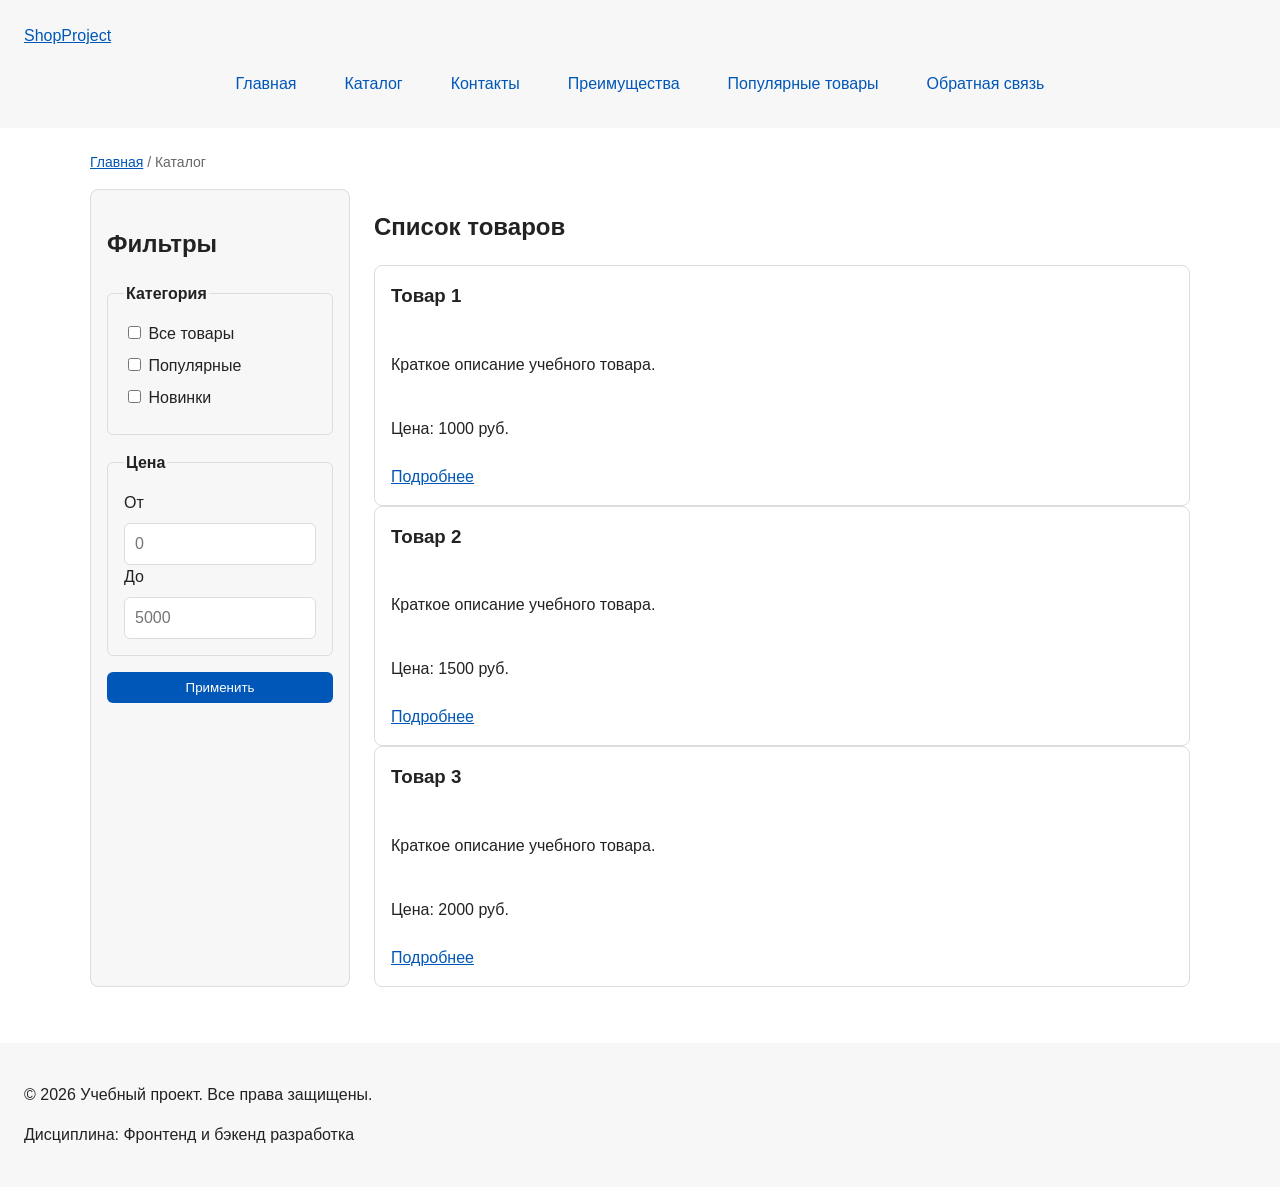
==== catalog.html @ 234e1792 "feat: add flex navigation and grid catalog layout and feat: add multi-page structure navigation and " ====
<!DOCTYPE html>
<html lang="ru">
<head>
    <meta property="og:type" content="website">
    <meta property="og:title" content="Учебный интернет-магазин">
    <meta property="og:description" content="Учебный frontend-проект интернет-магазина.">
    <meta property="og:image" content="https://username.github.io/kr1-html-css-shop/images/preview.jpg">
  <meta charset="UTF-8">
  <meta name="viewport" content="width=device-width, initial-scale=1.0">
  <meta name="description" content="Каталог товаров учебного интернет-магазина.">
  <title>Каталог товаров — Учебный интернет-магазин</title>
  <link rel="stylesheet" href="css/style.css">
</head>
<body>
  <header>
    <div class="site-header">
      <a class="site-logo" href="index.html">ShopProject</a>

      <nav class="site-nav" aria-label="Основная навигация">
        <ul class="site-nav__list">
          <li><a href="index.html">Главная</a></li>
          <li><a href="catalog.html">Каталог</a></li>
          <li><a href="contacts.html">Контакты</a></li>
          <li><a href="index.html#advantages">Преимущества</a></li>
          <li><a href="index.html#popular">Популярные товары</a></li>
          <li><a href="index.html#contacts">Обратная связь</a></li>
        </ul>
      </nav>
    </div>
  </header>
<main>
    <nav class="breadcrumbs" aria-label="Хлебные крошки">
      <a href="index.html">Главная</a>
      <span>Каталог</span>
    </nav>

    <section class="catalog-layout">
  <aside class="catalog-filters">
    <h2>Фильтры</h2>

    <form class="filters-form" action="#" method="get">
      <fieldset>
        <legend>Категория</legend>

        <label>
          <input type="checkbox" name="category" value="all">
          Все товары
        </label>

        <label>
          <input type="checkbox" name="category" value="popular">
          Популярные
        </label>

        <label>
          <input type="checkbox" name="category" value="new">
          Новинки
        </label>
      </fieldset>

      <fieldset>
        <legend>Цена</legend>

        <label for="price-from">От</label>
        <input id="price-from" name="price-from" type="number" min="0" placeholder="0">

        <label for="price-to">До</label>
        <input id="price-to" name="price-to" type="number" min="0" placeholder="5000">
      </fieldset>

      <button class="button" type="submit">Применить</button>
    </form>
  </aside>

  <section class="catalog-products">
    <h2>Список товаров</h2>

    <div class="products-grid">
      <!-- Карточки товаров -->
    </div>
      <article class="product-card">
        <h3>Товар 1</h3>
        <p>Краткое описание учебного товара.</p>
        <p>Цена: 1000 руб.</p>
        <a class="button" href="index.html#popular">Подробнее</a>
      </article>

      <article class="product-card">
        <h3>Товар 2</h3>
        <p>Краткое описание учебного товара.</p>
        <p>Цена: 1500 руб.</p>
        <a class="button" href="index.html#popular">Подробнее</a>
      </article>

      <article class="product-card">
        <h3>Товар 3</h3>
        <p>Краткое описание учебного товара.</p>
        <p>Цена: 2000 руб.</p>
        <a class="button" href="index.html#popular">Подробнее</a>
      </article>
  </section>
</section>

    
  </main>

  <footer>
    <p>&copy; 2026 Учебный проект. Все права защищены.</p>
    <p>Дисциплина: Фронтенд и бэкенд разработка</p>
  </footer>
</body>
</html>
---- css/style.css ----
/* ===============================
   1. Переменные проекта
   =============================== */
:root {
  /* Основные цвета проекта */
  --color-bg: #ffffff;
  --color-text: #222222;
  --color-muted: #666666;
  --color-primary: #0057b8;
  --color-primary-dark: #003f86;
  --color-border: #dddddd;
  --color-surface: #f7f7f7;
  --color-surface-accent: #eef5ff;
  --color-danger: #b00020;
  --color-success: #168a2f;
  --color-success-bg: #eefaf0;
  --color-white: #ffffff;

  /* Отступы */
  --space-xs: 4px;
  --space-sm: 8px;
  --space-md: 16px;
  --space-lg: 24px;
  --space-xl: 32px;

  /* Скругления */
  --radius-sm: 6px;
  --radius-md: 8px;
  --radius-lg: 12px;

  /* Размеры */
  --container-width: 1100px;
}
/* ===============================
   2. Базовые стили
   =============================== */
.site-nav__list {
  display: flex;
  flex-wrap: wrap;
  justify-content: center;
  align-items: center;
  gap: var(--space-md);
  padding: 0;
  margin: var(--space-md) 0 0;
  list-style: none;
}
.site-nav__list a {
  display: inline-block;
  padding: var(--space-sm) var(--space-md);
  color: var(--color-primary);
  text-decoration: none;
  border-radius: var(--radius-sm);
}

.site-nav__list a:hover {
  color: var(--color-white);
  background-color: var(--color-primary);
}
   * {
  box-sizing: border-box;
}
:target {
  outline: 2px dashed var(--color-primary);
  outline-offset: 4px;
}
html {
  scroll-behavior: smooth;
}
body {
  margin: 0;
  font-family: Arial, sans-serif;
  line-height: 1.5;
  color: var(--color-text);
  background-color: var(--color-bg);
}
header,
main,
footer {
  padding: var(--space-lg);
}
header {
  background-color: var(--color-surface);
}

footer {
  background-color: var(--color-surface);
}

/* ===============================
   3. Общие элементы интерфейса
   =============================== */
a {
  color: var(--color-primary);
}

a:hover {
  color: var(--color-primary-dark);
}

a:focus-visible {
  outline: 2px solid var(--color-primary);
  outline-offset: 3px;
}
button {
  display: inline-block;
  padding: var(--space-sm) var(--space-md);
  color: var(--color-white);
  background-color: var(--color-primary);
  text-decoration: none;
  border: none;
  border-radius: var(--radius-sm);
  cursor: pointer;
}

.button:hover {
  background-color: var(--color-primary-dark);
}

.button:focus-visible {
  outline: 2px solid var(--color-primary);
  outline-offset: 3px;
}

.button:disabled {
  opacity: 0.6;
  cursor: not-allowed;
}
.breadcrumbs {
  max-width: var(--container-width);
  margin: 0 auto var(--space-md);
  font-size: 14px;
  color: var(--color-muted);
}

.breadcrumbs a {
  color: var(--color-primary);
}
.products-grid {
  display: grid;
  grid-template-columns: repeat(3, 1fr);
  gap: var(--space-lg);
}
.breadcrumbs span::before {
  content: " / ";
  color: var(--color-muted);
}
.catalog-layout {
  max-width: var(--container-width);
  margin: 0 auto var(--space-xl);
  display: grid;
  grid-template-columns: 260px 1fr;
  grid-template-areas: "filters products";
  gap: var(--space-lg);
}

.catalog-filters {
  grid-area: filters;
  padding: var(--space-md);
  border: 1px solid var(--color-border);
  border-radius: var(--radius-md);
  background-color: var(--color-surface);
}

.catalog-products {
  grid-area: products;
}
.filters-form {
  display: grid;
  gap: var(--space-md);
}

.filters-form fieldset {
  margin: 0;
  padding: var(--space-md);
  border: 1px solid var(--color-border);
  border-radius: var(--radius-sm);
}

.filters-form legend {
  font-weight: 700;
}

.filters-form label {
  display: block;
  margin-bottom: var(--space-sm);
}

.filters-form input[type="number"] {
  width: 100%;
  padding: 8px 10px;
  border: 1px solid var(--color-border);
  border-radius: var(--radius-sm);
  font: inherit;
}
/* ===============================
   4. Компоненты страницы
   =============================== */
.hero {
  max-width: var(--container-width);
  margin: 0 auto var(--space-xl);
  padding: var(--space-xl) var(--space-lg);
  background-color: var(--color-surface-accent);
  border-radius: var(--radius-lg);
}

.section {
  max-width: var(--container-width);
  margin: 0 auto var(--space-xl);
}

.section h2 {
  margin-top: 0;
}

.product-card {
  display: flex;
  flex-direction: column;
  gap: var(--space-sm);
  margin-bottom: 0;
  padding: var(--space-md);
  border: 1px solid var(--color-border);
  border-radius: var(--radius-md);
  background-color: var(--color-bg);
}

.product-card .button {
  margin-top: auto;
  align-self: flex-start;
}

.product-card:hover {
  border-color: var(--color-primary);
}

.product-card h3 {
  margin-top: 0;
}
.aside-info {
  max-width: var(--container-width);
  margin: 0 auto var(--space-xl);
  padding: var(--space-md);
  border-left: 4px solid var(--color-primary);
  background-color: var(--color-surface);
}
/* ===============================
   5. Форма и модальное окно
   =============================== */
/*
  Модальное окно.
  Элемент dialog сам умеет открываться поверх страницы.
*/
.order-dialog {
  width: min(100% - 32px, 560px);
  padding: var(--space-lg);
  border: none;
  border-radius: var(--radius-lg);
}

/*
  Затемнение фона за модальным окном.
*/
.order-dialog::backdrop {
  background-color: rgba(0, 0, 0, 0.5);
}

   /*
  Поле формы.
  Каждый блок получает нижний отступ.
*/
.form-field {
 margin-bottom: var(--space-md);
}

/*
  Подпись поля.
*/
.form-field label {
  display: block;
  margin-bottom: var(--space-xs);
}
/*
  Основные поля формы.
*/
.form-field input,
.form-field select,
.form-field textarea {
width: 100%;
  padding: 10px 12px;
  border: 1px solid var(--color-border);
  border-radius: var(--radius-sm);
  font: inherit;
}
   /*
  Checkbox не должен занимать всю ширину.
*/
.form-field input[type="checkbox"] {
  width: auto;
}

/*
  Подсказка под полем телефона.
*/
.form-field small {
  display: block;
  margin-top: var(--space-xs);
  color: var(--color-muted);
}
.form-field input:hover,
.form-field select:hover,
.form-field textarea:hover {
  border-color: var(--color-primary);
}

.form-field input:focus-visible,
.form-field select:focus-visible,
.form-field textarea:focus-visible,
.form-actions button:focus-visible {
  outline: 2px solid var(--color-primary);
  outline-offset: 3px;
}

[aria-invalid="true"] {
  border-color: var(--color-danger);
}

.success-message {
  max-width: var(--container-width);
  margin: var(--space-lg) auto;
  padding: var(--space-md);
  border-left: 4px solid var(--color-success);
  background-color: var(--color-success-bg);
}
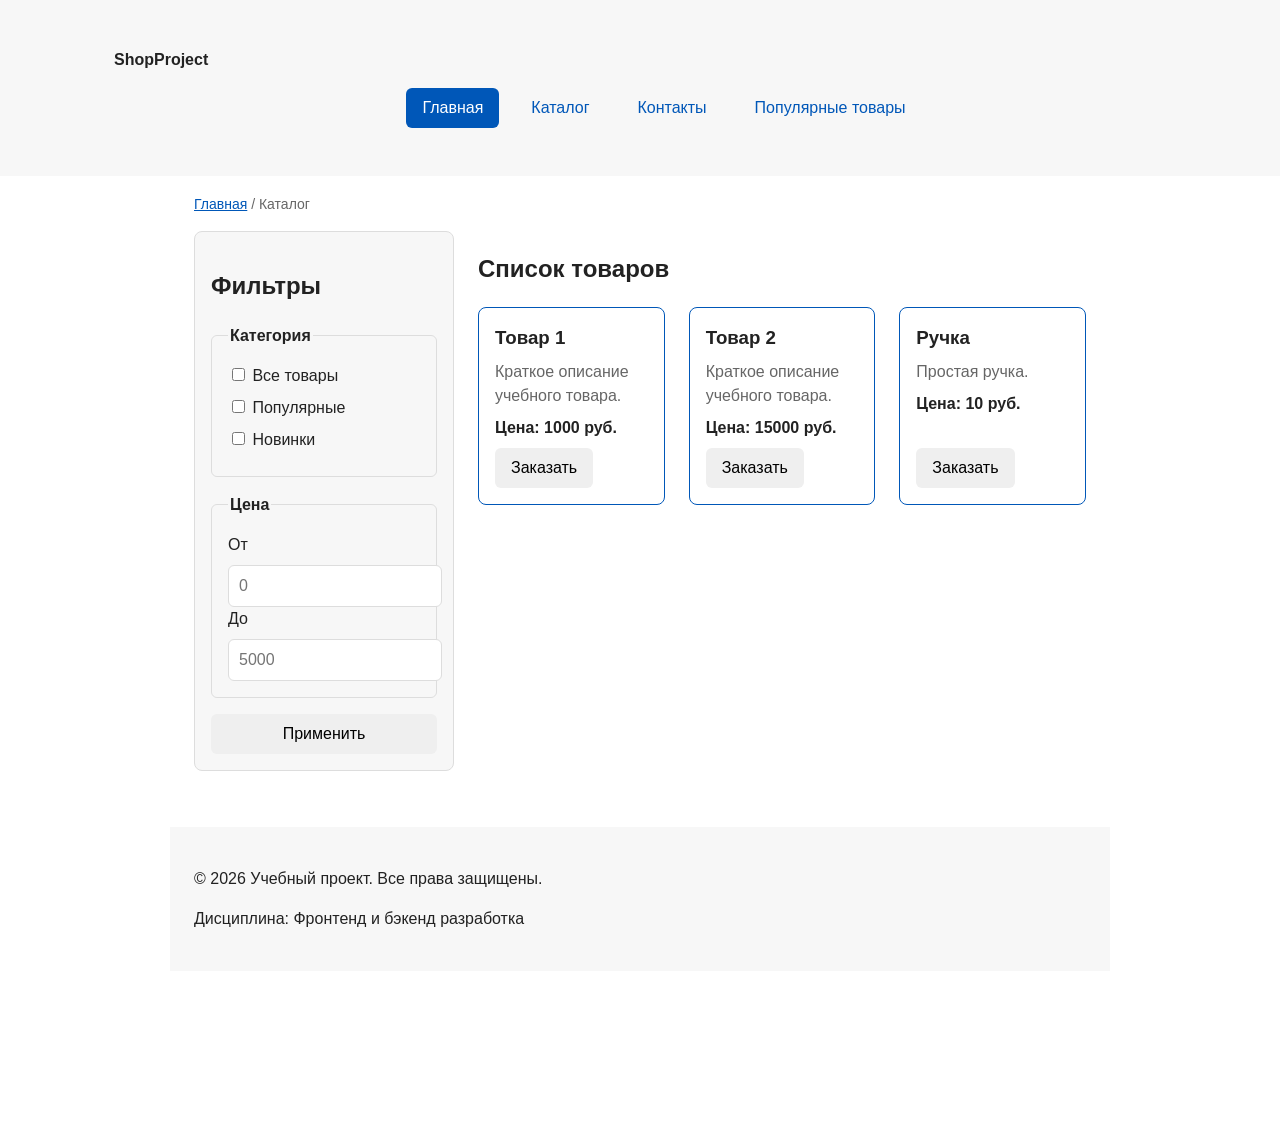
==== commit 09ad21af: "refactor: apply BEM naming to CSS classes" ====
--- a/catalog.html
+++ b/catalog.html
@@ -4,7 +4,7 @@
     <meta property="og:type" content="website">
     <meta property="og:title" content="Учебный интернет-магазин">
     <meta property="og:description" content="Учебный frontend-проект интернет-магазина.">
-    <meta property="og:image" content="https://username.github.io/kr1-html-css-shop/images/preview.jpg">
+    <meta property="og:image" content="https://ilyakor06.github.io/kr1-html-css-shop/images/preview.jpg">
   <meta charset="UTF-8">
   <meta name="viewport" content="width=device-width, initial-scale=1.0">
   <meta name="description" content="Каталог товаров учебного интернет-магазина.">
@@ -12,22 +12,32 @@
   <link rel="stylesheet" href="css/style.css">
 </head>
 <body>
-  <header>
-    <div class="site-header">
-      <a class="site-logo" href="index.html">ShopProject</a>
+  <header class="site-header">
+  <div class="site-header__inner">
+    <a class="site-header__logo" href="index.html">ShopProject</a>
 
-      <nav class="site-nav" aria-label="Основная навигация">
-        <ul class="site-nav__list">
-          <li><a href="index.html">Главная</a></li>
-          <li><a href="catalog.html">Каталог</a></li>
-          <li><a href="contacts.html">Контакты</a></li>
-          <li><a href="index.html#advantages">Преимущества</a></li>
-          <li><a href="index.html#popular">Популярные товары</a></li>
-          <li><a href="index.html#contacts">Обратная связь</a></li>
-        </ul>
-      </nav>
-    </div>
-  </header>
+    <nav class="site-nav" aria-label="Основная навигация">
+      <ul class="site-nav__list">
+        <li class="site-nav__item">
+          <a class="site-nav__link site-nav__link--active" href="index.html">
+            Главная
+          </a>
+        </li>
+        <li class="site-nav__item">
+          <a class="site-nav__link" href="catalog.html">Каталог</a>
+        </li>
+        <li class="site-nav__item">
+          <a class="site-nav__link" href="contacts.html">Контакты</a>
+        </li>
+        <li class="site-nav__item">
+          <a class="site-nav__link" href="index.html#popular">
+            Популярные товары
+          </a>
+        </li>
+      </ul>
+    </nav>
+  </div>
+</header>
 <main>
     <nav class="breadcrumbs" aria-label="Хлебные крошки">
       <a href="index.html">Главная</a>
@@ -77,27 +87,45 @@
 
     <div class="products-grid">
       <!-- Карточки товаров -->
+    <article class="product-card product-card--featured">
+  <h3 class="product-card__title">Товар 1</h3>
+  <p class="product-card__description">Краткое описание учебного товара.</p>
+  <p class="product-card__price">Цена: 1000 руб.</p>
+  <button
+    class="button product-card__button"
+    type="button"
+    data-product="Товар 1"
+  >
+    Заказать
+  </button>
+</article>
+
+      <article class="product-card product-card--featured">
+  <h3 class="product-card__title">Товар 2</h3>
+  <p class="product-card__description">Краткое описание учебного товара.</p>
+  <p class="product-card__price">Цена: 15000 руб.</p>
+  <button
+    class="button product-card__button"
+    type="button"
+    data-product="Товар 2"
+  >
+    Заказать
+  </button>
+</article>
+      <article class="product-card product-card--featured">
+  <h3 class="product-card__title">Ручка</h3>
+  <p class="product-card__description">Простая ручка.</p>
+  <p class="product-card__price">Цена: 10 руб.</p>
+  <button
+    class="button product-card__button"
+    type="button"
+    data-product="Ручка"
+  >
+    Заказать
+  </button>
+</article>
     </div>
-      <article class="product-card">
-        <h3>Товар 1</h3>
-        <p>Краткое описание учебного товара.</p>
-        <p>Цена: 1000 руб.</p>
-        <a class="button" href="index.html#popular">Подробнее</a>
-      </article>
-
-      <article class="product-card">
-        <h3>Товар 2</h3>
-        <p>Краткое описание учебного товара.</p>
-        <p>Цена: 1500 руб.</p>
-        <a class="button" href="index.html#popular">Подробнее</a>
-      </article>
-
-      <article class="product-card">
-        <h3>Товар 3</h3>
-        <p>Краткое описание учебного товара.</p>
-        <p>Цена: 2000 руб.</p>
-        <a class="button" href="index.html#popular">Подробнее</a>
-      </article>
+  
   </section>
 </section>
 
--- a/css/style.css
+++ b/css/style.css
@@ -34,6 +34,22 @@
 /* ===============================
    2. Базовые стили
    =============================== */
+.site-header {
+  background-color: var(--color-surface);
+}
+
+.site-header__inner {
+  max-width: var(--container-width);
+  margin: 0 auto;
+  padding: var(--space-lg);
+}
+
+.site-header__logo {
+  font-weight: 700;
+  color: var(--color-text);
+  text-decoration: none;
+}
+
 .site-nav__list {
   display: flex;
   flex-wrap: wrap;
@@ -44,7 +60,8 @@
   margin: var(--space-md) 0 0;
   list-style: none;
 }
-.site-nav__list a {
+
+.site-nav__link {
   display: inline-block;
   padding: var(--space-sm) var(--space-md);
   color: var(--color-primary);
@@ -52,12 +69,19 @@
   border-radius: var(--radius-sm);
 }
 
-.site-nav__list a:hover {
+.site-nav__link:hover {
   color: var(--color-white);
   background-color: var(--color-primary);
 }
-   * {
-  box-sizing: border-box;
+
+.site-nav__link:focus-visible {
+  outline: 2px solid var(--color-primary);
+  outline-offset: 3px;
+}
+
+.site-nav__link--active {
+  color: var(--color-white);
+  background-color: var(--color-primary);
 }
 :target {
   outline: 2px dashed var(--color-primary);
@@ -72,6 +96,7 @@
   line-height: 1.5;
   color: var(--color-text);
   background-color: var(--color-bg);
+  padding: 170px;
 }
 header,
 main,
@@ -80,6 +105,10 @@
 }
 header {
   background-color: var(--color-surface);
+  position: fixed;
+  left: 0;
+  top: 0;
+  width: 100%;
 }
 
 footer {
@@ -101,19 +130,34 @@
   outline: 2px solid var(--color-primary);
   outline-offset: 3px;
 }
-button {
+.button {
   display: inline-block;
   padding: var(--space-sm) var(--space-md);
+  border: none;
+  border-radius: var(--radius-sm);
+  font: inherit;
+  text-decoration: none;
+  cursor: pointer;
+}
+
+.button--primary {
   color: var(--color-white);
   background-color: var(--color-primary);
-  text-decoration: none;
-  border: none;
-  border-radius: var(--radius-sm);
-  cursor: pointer;
-}
-
-.button:hover {
+}
+
+.button--primary:hover {
   background-color: var(--color-primary-dark);
+}
+
+.button--secondary {
+  color: var(--color-primary);
+  background-color: transparent;
+  border: 1px solid var(--color-primary);
+}
+
+.button--secondary:hover {
+  color: var(--color-white);
+  background-color: var(--color-primary);
 }
 
 .button:focus-visible {
@@ -121,7 +165,8 @@
   outline-offset: 3px;
 }
 
-.button:disabled {
+.button:disabled,
+.button--disabled {
   opacity: 0.6;
   cursor: not-allowed;
 }
@@ -216,24 +261,46 @@
   display: flex;
   flex-direction: column;
   gap: var(--space-sm);
-  margin-bottom: 0;
   padding: var(--space-md);
   border: 1px solid var(--color-border);
   border-radius: var(--radius-md);
   background-color: var(--color-bg);
 }
 
-.product-card .button {
+.product-card:hover {
+  border-color: var(--color-primary);
+}
+
+.product-card--featured {
+  border-color: var(--color-primary);
+}
+
+.product-card--discount {
+  border-color: var(--color-danger);
+}
+
+.product-card__title {
+  margin: 0;
+  color: var(--color-text);
+}
+
+.product-card__description {
+  margin: 0;
+  color: var(--color-muted);
+}
+
+.product-card__price {
+  margin: 0;
+  font-weight: 700;
+}
+
+.product-card--discount .product-card__price {
+  color: var(--color-danger);
+}
+
+.product-card__button {
   margin-top: auto;
   align-self: flex-start;
-}
-
-.product-card:hover {
-  border-color: var(--color-primary);
-}
-
-.product-card h3 {
-  margin-top: 0;
 }
 .aside-info {
   max-width: var(--container-width);
@@ -249,6 +316,43 @@
   Модальное окно.
   Элемент dialog сам умеет открываться поверх страницы.
 */
+.order-form__field {
+  margin-bottom: var(--space-md);
+}
+
+.order-form__label {
+  display: block;
+  margin-bottom: var(--space-xs);
+}
+
+.order-form__input,
+.order-form__select,
+.order-form__textarea {
+  width: 100%;
+  padding: 10px 12px;
+  border: 1px solid var(--color-border);
+  border-radius: var(--radius-sm);
+  font: inherit;
+}
+
+.order-form__input:hover,
+.order-form__select:hover,
+.order-form__textarea:hover {
+  border-color: var(--color-primary);
+}
+
+.order-form__input:focus-visible,
+.order-form__select:focus-visible,
+.order-form__textarea:focus-visible {
+  outline: 2px solid var(--color-primary);
+  outline-offset: 3px;
+}
+
+.order-form__actions {
+  display: flex;
+  gap: var(--space-md);
+  margin-top: var(--space-lg);
+}
 .order-dialog {
   width: min(100% - 32px, 560px);
   padding: var(--space-lg);
@@ -256,67 +360,12 @@
   border-radius: var(--radius-lg);
 }
 
-/*
-  Затемнение фона за модальным окном.
-*/
 .order-dialog::backdrop {
   background-color: rgba(0, 0, 0, 0.5);
 }
 
-   /*
-  Поле формы.
-  Каждый блок получает нижний отступ.
-*/
-.form-field {
- margin-bottom: var(--space-md);
-}
-
-/*
-  Подпись поля.
-*/
-.form-field label {
-  display: block;
-  margin-bottom: var(--space-xs);
-}
-/*
-  Основные поля формы.
-*/
-.form-field input,
-.form-field select,
-.form-field textarea {
-width: 100%;
-  padding: 10px 12px;
-  border: 1px solid var(--color-border);
-  border-radius: var(--radius-sm);
-  font: inherit;
-}
-   /*
-  Checkbox не должен занимать всю ширину.
-*/
-.form-field input[type="checkbox"] {
-  width: auto;
-}
-
-/*
-  Подсказка под полем телефона.
-*/
-.form-field small {
-  display: block;
-  margin-top: var(--space-xs);
-  color: var(--color-muted);
-}
-.form-field input:hover,
-.form-field select:hover,
-.form-field textarea:hover {
-  border-color: var(--color-primary);
-}
-
-.form-field input:focus-visible,
-.form-field select:focus-visible,
-.form-field textarea:focus-visible,
-.form-actions button:focus-visible {
-  outline: 2px solid var(--color-primary);
-  outline-offset: 3px;
+.order-dialog__title {
+  margin-top: 0;
 }
 
 [aria-invalid="true"] {
